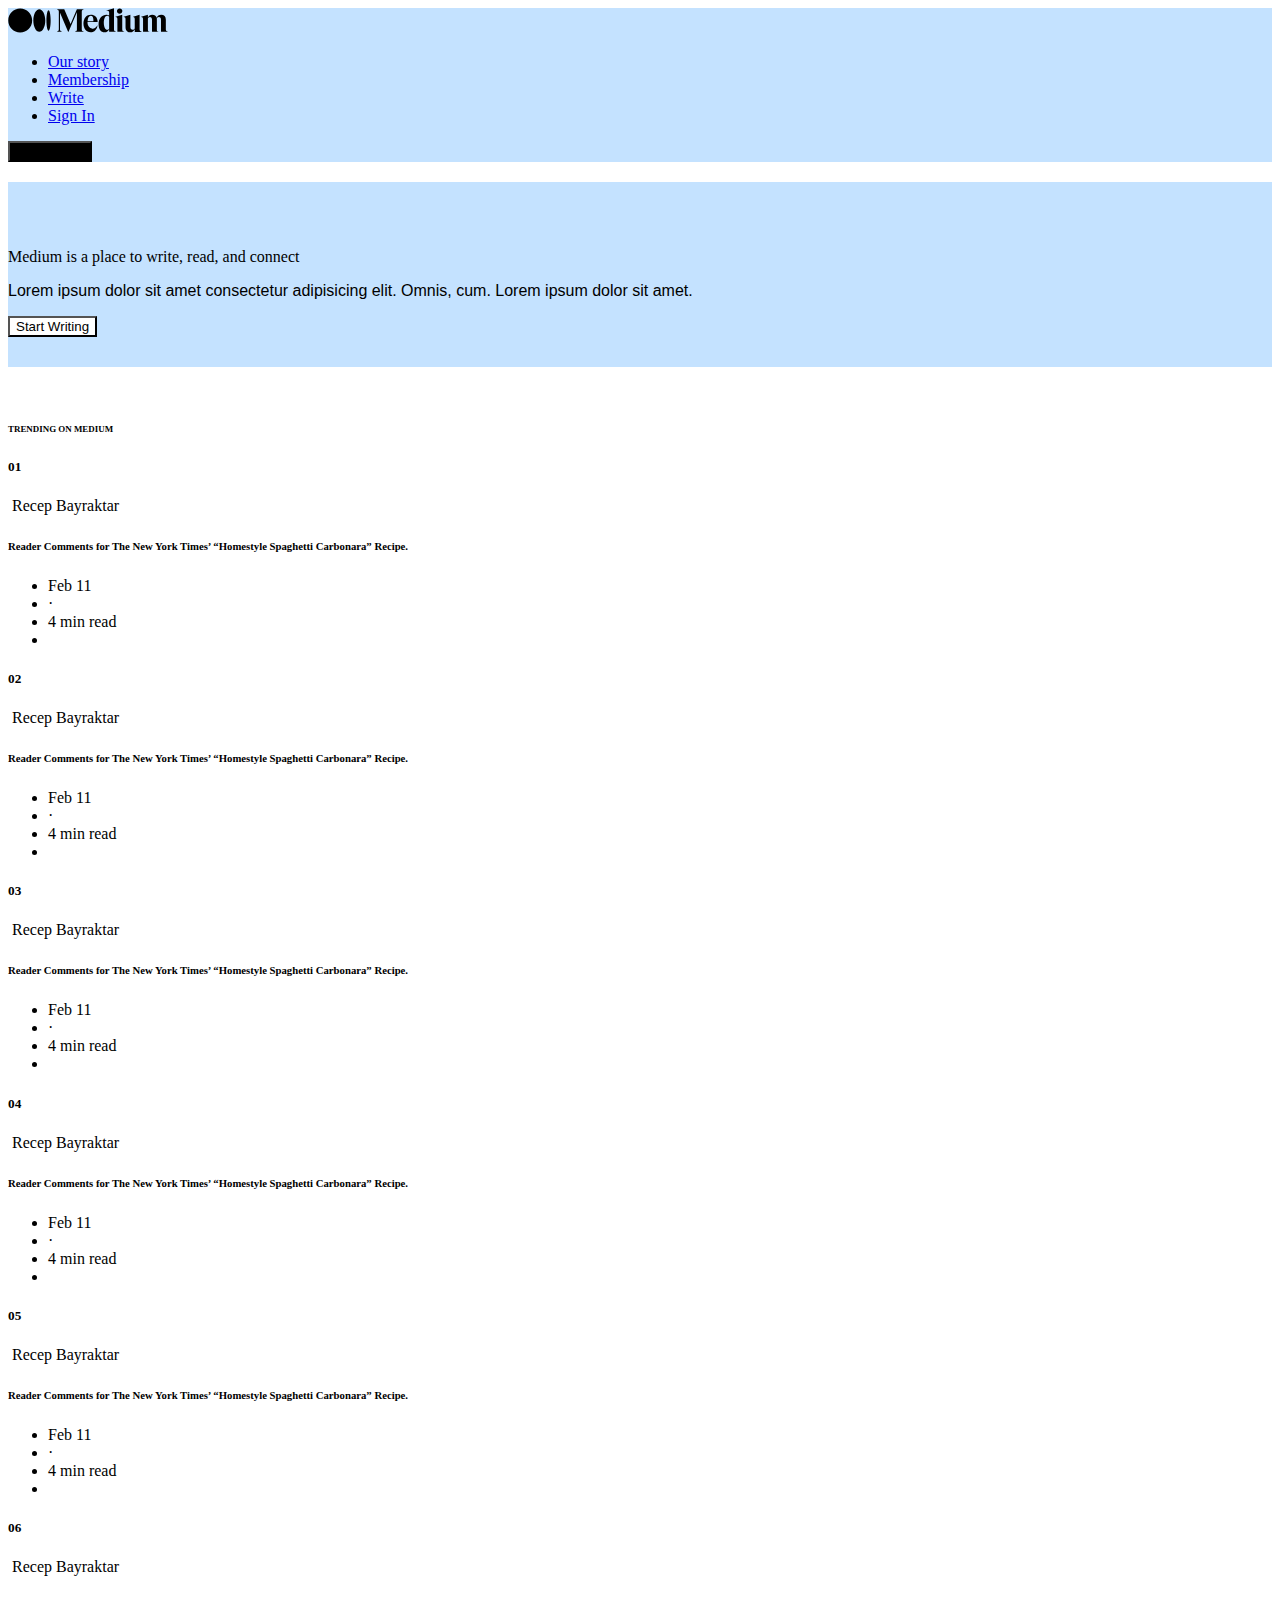
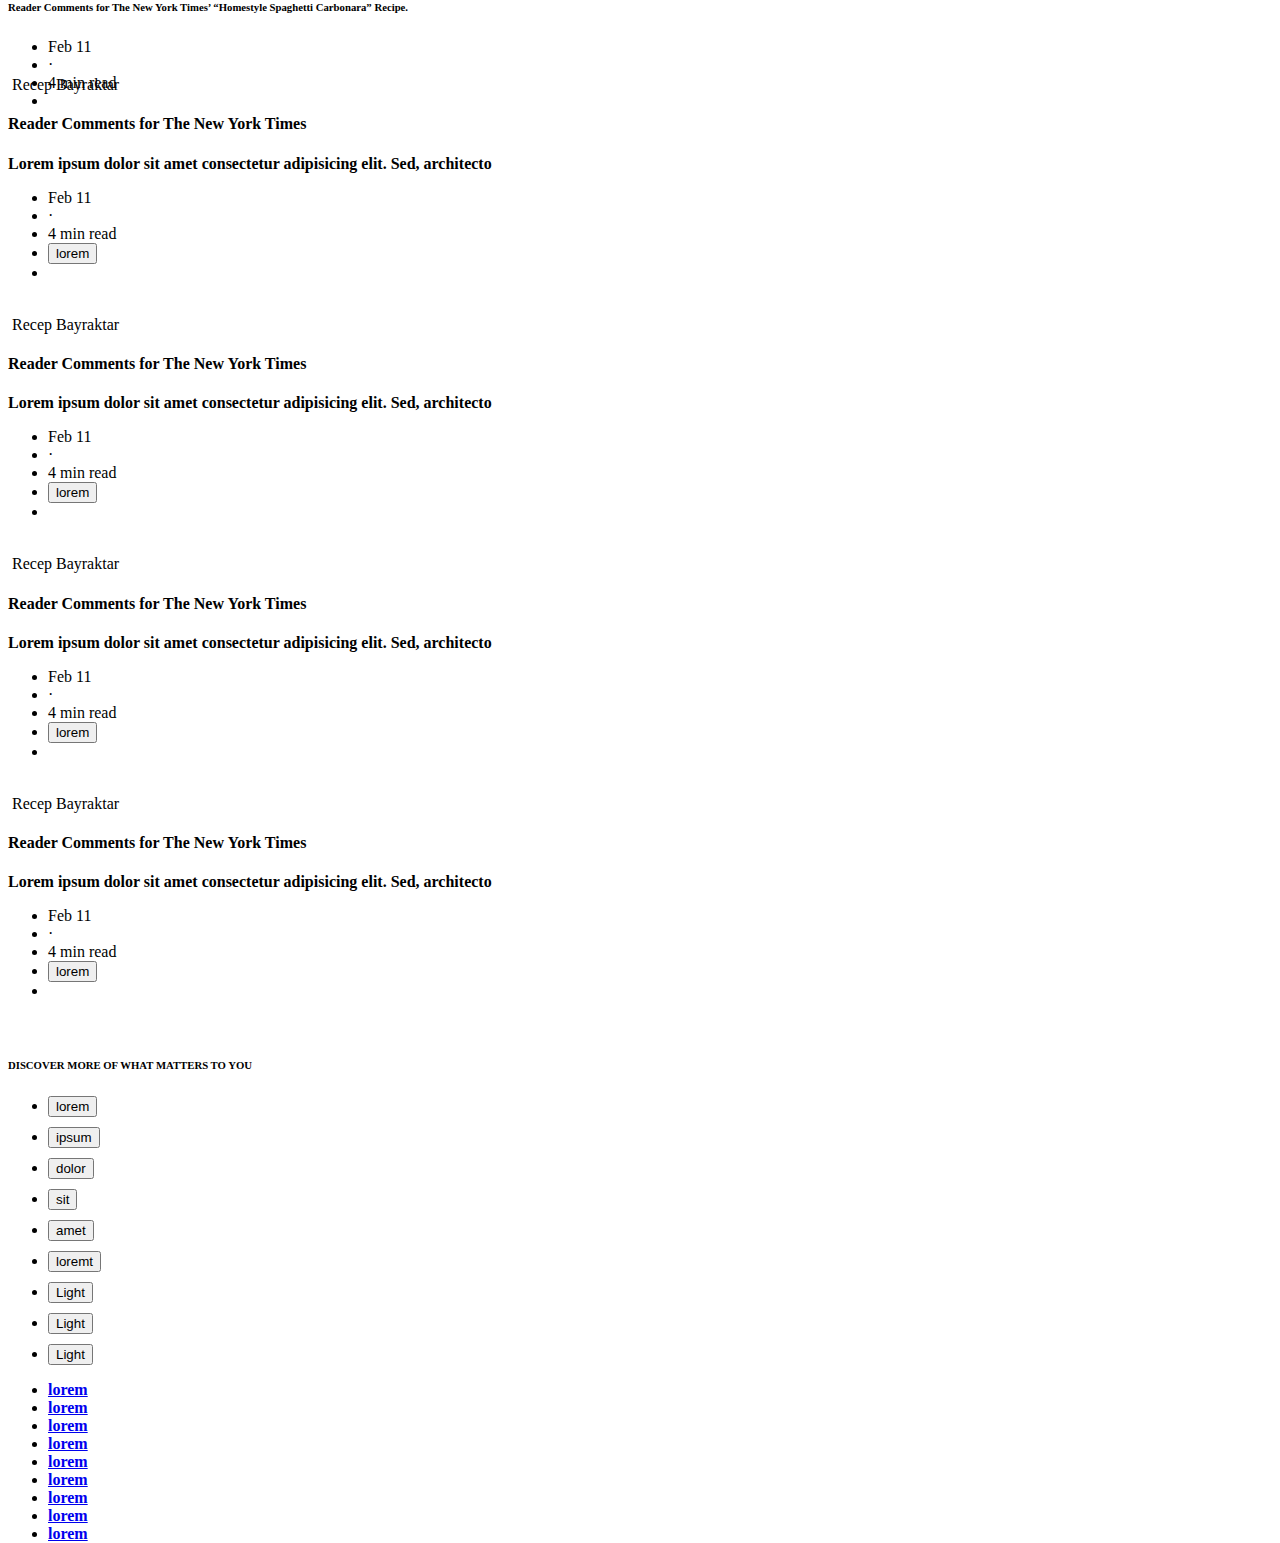
==== index.html @ 44747c5d "first" ====
<!DOCTYPE html>
<html lang="en">
<head>
  <meta charset="UTF-8">
  <meta http-equiv="X-UA-Compatible" content="IE=edge">
  <meta name="viewport" content="width=device-width, initial-scale=1, shrink-to-fit=no">

  <!--BOOTSTRAP-->
  <link rel="stylesheet" href="https://cdn.jsdelivr.net/npm/bootstrap@4.6.1/dist/css/bootstrap.min.css" integrity="sha384-zCbKRCUGaJDkqS1kPbPd7TveP5iyJE0EjAuZQTgFLD2ylzuqKfdKlfG/eSrtxUkn" crossorigin="anonymous">
  
  <link rel="stylesheet" href="/style.css">
  <!--GOOGLE FONTS-->
  <link rel="stylesheet" href="https://fonts.googleapis.com/css?family=Tangerine">
  
  <!--FONTAWESOME-->
  <script src="https://kit.fontawesome.com/22e4b7a77d.js" crossorigin="anonymous"></script>
  
  
  <title>
    Recep's Medium
  </title>
</head>
<body>
  <!--NAVBAR START-->
  <nav  class="navbar  navbar-expand navbar-light fixed-top background-blue border-bottom border-dark py-2">
    <div class="container">
      <svg width="160px" src="/Medium.svg" viewBox="0 0 3940 610" class="bn bo"><path d="M594.79 308.2c0 163.76-131.85 296.52-294.5 296.52S5.8 472 5.8 308.2 137.65 11.69 300.29 11.69s294.5 132.75 294.5 296.51M917.86 308.2c0 154.16-65.93 279.12-147.25 279.12s-147.25-125-147.25-279.12S689.29 29.08 770.61 29.08s147.25 125 147.25 279.12M1050 308.2c0 138.12-23.19 250.08-51.79 250.08s-51.79-112-51.79-250.08 23.19-250.08 51.8-250.08S1050 170.09 1050 308.2M1862.77 37.4l.82-.18v-6.35h-167.48l-155.51 365.5-155.51-365.5h-180.48v6.35l.81.18c30.57 6.9 46.09 17.19 46.09 54.3v434.45c0 37.11-15.58 47.4-46.15 54.3l-.81.18V587H1327v-6.35l-.81-.18c-30.57-6.9-46.09-17.19-46.09-54.3V116.9L1479.87 587h11.33l205.59-483.21V536.9c-2.62 29.31-18 38.36-45.68 44.61l-.82.19v6.3h213.3v-6.3l-.82-.19c-27.71-6.25-43.46-15.3-46.08-44.61l-.14-445.2h.14c0-37.11 15.52-47.4 46.08-54.3m97.43 287.8c3.49-78.06 31.52-134.4 78.56-135.37 14.51.24 26.68 5 36.14 14.16 20.1 19.51 29.55 60.28 28.09 121.21zm-2.11 22h250v-1.05c-.71-59.69-18-106.12-51.34-138-28.82-27.55-71.49-42.71-116.31-42.71h-1c-23.26 0-51.79 5.64-72.09 15.86-23.11 10.7-43.49 26.7-60.45 47.7-27.3 33.83-43.84 79.55-47.86 130.93-.13 1.54-.24 3.08-.35 4.62s-.18 2.92-.25 4.39a332.64 332.64 0 0 0-.36 21.69C1860.79 507 1923.65 600 2035.3 600c98 0 155.07-71.64 169.3-167.8l-7.19-2.53c-25 51.68-69.9 83-121 79.18-69.76-5.22-123.2-75.95-118.35-161.63m532.69 157.68c-8.2 19.45-25.31 30.15-48.24 30.15s-43.89-15.74-58.78-44.34c-16-30.7-24.42-74.1-24.42-125.51 0-107 33.28-176.21 84.79-176.21 21.57 0 38.55 10.7 46.65 29.37zm165.84 76.28c-30.57-7.23-46.09-18-46.09-57V5.28L2424.77 60v6.7l1.14-.09c25.62-2.07 43 1.47 53.09 10.79 7.9 7.3 11.75 18.5 11.75 34.26v71.14c-18.31-11.69-40.09-17.38-66.52-17.38-53.6 0-102.59 22.57-137.92 63.56-36.83 42.72-56.3 101.1-56.3 168.81C2230 518.72 2289.53 600 2378.13 600c51.83 0 93.53-28.4 112.62-76.3V588h166.65v-6.66zm159.29-505.33c0-37.76-28.47-66.24-66.24-66.24-37.59 0-67 29.1-67 66.24s29.44 66.24 67 66.24c37.77 0 66.24-28.48 66.24-66.24m43.84 505.33c-30.57-7.23-46.09-18-46.09-57h-.13V166.65l-166.66 47.85v6.5l1 .09c36.06 3.21 45.93 15.63 45.93 57.77V588h166.8v-6.66zm427.05 0c-30.57-7.23-46.09-18-46.09-57V166.65L3082 212.92v6.52l.94.1c29.48 3.1 38 16.23 38 58.56v226c-9.83 19.45-28.27 31-50.61 31.78-36.23 0-56.18-24.47-56.18-68.9V166.66l-166.66 47.85V221l1 .09c36.06 3.2 45.94 15.62 45.94 57.77v191.27a214.48 214.48 0 0 0 3.47 39.82l3 13.05c14.11 50.56 51.08 77 109 77 49.06 0 92.06-30.37 111-77.89v66h166.66v-6.66zM3934.2 588v-6.67l-.81-.19c-33.17-7.65-46.09-22.07-46.09-51.43v-243.2c0-75.83-42.59-121.09-113.93-121.09-52 0-95.85 30.05-112.73 76.86-13.41-49.6-52-76.86-109.06-76.86-50.12 0-89.4 26.45-106.25 71.13v-69.87l-166.66 45.89v6.54l1 .09c35.63 3.16 45.93 15.94 45.93 57V588h155.5v-6.66l-.82-.2c-26.46-6.22-35-17.56-35-46.66V255.72c7-16.35 21.11-35.72 49-35.72 34.64 0 52.2 24 52.2 71.28V588h155.54v-6.66l-.82-.2c-26.46-6.22-35-17.56-35-46.66v-248a160.45 160.45 0 0 0-2.2-27.68c7.42-17.77 22.34-38.8 51.37-38.8 35.13 0 52.2 23.31 52.2 71.28V588z"></path></svg>

    <div class="collapse navbar-collapse" id="navbarNav">
      <ul class="navbar-nav ml-auto">
        <li class="nav-item">
          <a class="nav-link text-dark d-none d-md-block" href="#">Our story</a>
        </li>
        <li class="nav-item">
          <a class="nav-link text-dark d-none d-md-block" href="#">Membership</a>
        </li>
        <li class="nav-item">
          <a class="nav-link text-dark d-none d-md-block" href="#">Write</a>
        </li>
        <li class="nav-item">
          <a class="nav-link text-dark" href="#">Sign In</a>
        </li>
      </ul>
      <button type="button" class="btn text-light rounded-pill ml-3" style="background-color: black;">Get Started</button>
    </div>
    </div>
  </nav>
   
   
        
    
  <!--NAVBAR END-->

  <div style="position: relative; bottom: -20px; z-index: 2;" class="border-bottom border-dark background-blue  "> 
    <div class="container section-padding">
      <div class="row text-background">
        <div class="col-sm-6">
          <p class="display-4" style="font-family: Georgia, 'Times New Roman', Times, serif;">Medium is a place to write, read, and connect</p>
          <p class="display-5" style="font-family:Arial, Helvetica, sans-serif">Lorem ipsum dolor sit amet consectetur adipisicing elit. Omnis, cum. Lorem ipsum dolor sit amet.</p>
          <button type="button" class="btn  rounded-pill border-dark mr-auto" style="background-color: rgb(255, 255, 255);">Start Writing</button>
        </div>
      </div>
    </div>
  </div>

  <div class="mb-5 pb-3 mt-5" > <!--CONTAINER START-->
    <div class="container">
      <div class="row border-bottom" style="top:50px;position: relative;" > <!--MID TRENDING ARTICLES START-->
        <div class="col-12 mb-2">
          <h6> <i class="fa-solid fa-coffee fa-sm"></i> <small><strong> TRENDING ON MEDIUM</strong></small></h6>
        </div>
      
        <article class="col-lg-4 col-md-6 col-sm-12 mb-2">
          <div class="row">
            <div class="col-1">
              <h5 class="text-black-50">01</h5>
            </div>
            <div class="col-11">
              <img src="https://picsum.photos/id/47/20/20" class="rounded-circle" alt="">
              <span class="small">Recep Bayraktar</span>
              <h6 class="mt-2">Reader Comments for The New York Times’ “Homestyle Spaghetti Carbonara” Recipe.</h6>

              <ul class="list-inline small">
                <li class="list-inline-item">Feb 11</li>
                <li class="list-inline-item">·</li>
                <li class="list-inline-item">4 min read</li>
                <li class="list-inline-item"><i class="fas fa-duotone fa-star"></i></li>
              </ul>

            </div>
          </div>
        </article>

        <article class="col-lg-4 col-md-6 col-sm-12 mb-2">
          <div class="row">
            <div class="col-1">
              <h5 class="text-black-50">02</h5>
            </div>
            <div class="col-11">
              <img src="https://picsum.photos/id/24/20/20" class="rounded-circle" alt="">
              <span class="small">Recep Bayraktar</span>
              <h6 class="mt-2">Reader Comments for The New York Times’ “Homestyle Spaghetti Carbonara” Recipe.</h6>

              <ul class="list-inline small">
                <li class="list-inline-item">Feb 11</li>
                <li class="list-inline-item">·</li>
                <li class="list-inline-item">4 min read</li>
                <li class="list-inline-item"><i class="fas fa-duotone fa-star"></i></li>
              </ul>

            </div>
          </div>
        </article>

        <article class="col-lg-4 col-md-6 col-sm-12 mb-2">
          <div class="row">
            <div class="col-1">
              <h5 class="text-black-50">03</h5>
            </div>
            <div class="col-11">
              <img src="https://picsum.photos/id/27/20/20" class="rounded-circle" alt="">
              <span class="small">Recep Bayraktar</span>
              <h6 class="mt-2">Reader Comments for The New York Times’ “Homestyle Spaghetti Carbonara” Recipe.</h6>

              <ul class="list-inline small">
                <li class="list-inline-item">Feb 11</li>
                <li class="list-inline-item">·</li>
                <li class="list-inline-item">4 min read</li>
                <li class="list-inline-item"><i class="fas fa-duotone fa-star"></i></li>
              </ul>

            </div>
          </div>
        </article>

        <article class="col-lg-4 col-md-6 col-sm-12 mb-2">
          <div class="row">
            <div class="col-1">
              <h5 class="text-black-50">04</h5>
            </div>
            <div class="col-11">
              <img src="https://picsum.photos/id/547/20/20" class="rounded-circle" alt="">
              <span class="small">Recep Bayraktar</span>
              <h6 class="mt-2">Reader Comments for The New York Times’ “Homestyle Spaghetti Carbonara” Recipe.</h6>

              <ul class="list-inline small">
                <li class="list-inline-item">Feb 11</li>
                <li class="list-inline-item">·</li>
                <li class="list-inline-item">4 min read</li>
                <li class="list-inline-item"><i class="fas fa-duotone fa-star"></i></li>
              </ul>

            </div>
          </div>
        </article>

        <article class="col-lg-4 col-md-6 col-sm-12 mb-2">
          <div class="row">
            <div class="col-1">
              <h5 class="text-black-50">05</h5>
            </div>
            <div class="col-11">
              <img src="https://picsum.photos/id/237/20/20" class="rounded-circle" alt="">
              <span class="small">Recep Bayraktar</span>
              <h6 class="mt-2">Reader Comments for The New York Times’ “Homestyle Spaghetti Carbonara” Recipe.</h6>

              <ul class="list-inline small">
                <li class="list-inline-item">Feb 11</li>
                <li class="list-inline-item">·</li>
                <li class="list-inline-item">4 min read</li>
                <li class="list-inline-item"><i class="fas fa-duotone fa-star"></i></li>
              </ul>

            </div>
          </div>
        </article>

        <article class="col-lg-4 col-md-6 col-sm-12 mb-2">
          <div class="row">
            <div class="col-1">
              <h5 class="text-black-50">06</h5>
            </div>
            <div class="col-11">
              <img src="https://picsum.photos/id/287/20/20" class="rounded-circle" alt="">
              <span class="small">Recep Bayraktar</span>
              <h6 class="mt-2">Reader Comments for The New York Times’ “Homestyle Spaghetti Carbonara” Recipe.</h6>

              <ul class="list-inline small">
                <li class="list-inline-item">Feb 11</li>
                <li class="list-inline-item">·</li>
                <li class="list-inline-item">4 min read</li>
                <li class="list-inline-item"><i class="fas fa-duotone fa-star"></i></li>
              </ul>

            </div>
          </div>
        </article>

        
      </div> <!--MID TRENDING ARTICLES END-->

      <div class="row mt-5 d-flex align-items-start">
        <section class="col-lg-8 col-sm-12 pr-5 order-lg-1 order-2"> 
          <article class="row mb-3">
            <div class="col-8">
              <img src="https://picsum.photos/id/47/20/20" class="rounded-circle" alt="">
              <span class="small">Recep Bayraktar</span>
              <h4 class="mt-2"><strong>Reader Comments for The New York Times</strong></h6>
              <p class="text-black-50">
                <strong>Lorem ipsum dolor sit amet consectetur adipisicing elit. Sed, architecto</strong>
              </p>
              <ul class="list-inline small">
                <li class="list-inline-item">Feb 11</li>
                <li class="list-inline-item">·</li>
                <li class="list-inline-item">4 min read</li>
                <li class="list-inline-item"><button type="button" class="btn btn-sm btn-light rounded-pill">lorem</button></li>
                <li class="list-inline-item float-right"><i class="fas fa-bookmark"></i></li>
              </ul>
            </div>
            <div class="col-4">
              <img src="https://picsum.photos/id/257/400/300" class="img-fluid pt-sm-4" alt="">
            </div>
          </article>

          <article class="row mb-3">
            <div class="col-8">
              <img src="https://picsum.photos/id/47/20/20" class="rounded-circle" alt="">
              <span class="small">Recep Bayraktar</span>
              <h4 class="mt-2"><strong>Reader Comments for The New York Times</strong></h6>
              <p class="text-black-50">
                <strong>Lorem ipsum dolor sit amet consectetur adipisicing elit. Sed, architecto</strong>
              </p>
              <ul class="list-inline small">
                <li class="list-inline-item">Feb 11</li>
                <li class="list-inline-item">·</li>
                <li class="list-inline-item">4 min read</li>
                <li class="list-inline-item"><button type="button" class="btn btn-sm btn-light rounded-pill">lorem</button></li>
                <li class="list-inline-item float-right"><i class="fas fa-bookmark"></i></li>
              </ul>
            </div>
            <div class="col-4">
              <img src="https://picsum.photos/id/27/400/300" class="img-fluid pt-sm-4" alt="">
            </div>
          </article>

          <article class="row mb-3">
            <div class="col-8">
              <img src="https://picsum.photos/id/7/20/20" class="rounded-circle" alt="">
              <span class="small">Recep Bayraktar</span>
              <h4 class="mt-2"><strong>Reader Comments for The New York Times</strong></h6>
              <p class="text-black-50">
                <strong>Lorem ipsum dolor sit amet consectetur adipisicing elit. Sed, architecto</strong>
              </p>
              <ul class="list-inline small">
                <li class="list-inline-item">Feb 11</li>
                <li class="list-inline-item">·</li>
                <li class="list-inline-item">4 min read</li>
                <li class="list-inline-item"><button type="button" class="btn btn-sm btn-light rounded-pill">lorem</button></li>
                <li class="list-inline-item float-right"><i class="fas fa-bookmark"></i></li>
              </ul>
            </div>
            <div class="col-4">
              <img src="https://picsum.photos/id/237/400/300" class="img-fluid pt-sm-4" alt="">
            </div>
          </article>

          <article class="row mb-3">
            <div class="col-8">
              <img src="https://picsum.photos/id/17/20/20" class="rounded-circle" alt="">
              <span class="small">Recep Bayraktar</span>
              <h4 class="mt-2"><strong>Reader Comments for The New York Times</strong></h6>
              <p class="text-black-50">
                <strong>Lorem ipsum dolor sit amet consectetur adipisicing elit. Sed, architecto</strong>
              </p>
              <ul class="list-inline small">
                <li class="list-inline-item">Feb 11</li>
                <li class="list-inline-item">·</li>
                <li class="list-inline-item">4 min read</li>
                <li class="list-inline-item"><button type="button" class="btn btn-sm btn-light rounded-pill">lorem</button></li>
                <li class="list-inline-item float-right"><i class="fas fa-bookmark"></i></li>
              </ul>
            </div>
            <div class="col-4">
              <img src="https://picsum.photos/id/217/400/300" class="img-fluid pt-sm-4" alt="">
            </div>
          </article>
        </section>

        <aside style="height: 150px;" class="col-lg-4 col-sm-12 sticky-top order-lg-2 order-1 ">
          <div class="row border-bottom pb-2">
            <h6 class="small">
              <strong>DISCOVER MORE OF WHAT MATTERS TO YOU</strong>
            </h6>
            <ul class="list-inline aside-buttons mt-3">
              <li class="list-inline-item"><button type="button" class="btn btn-sm  btn-outline-secondary">lorem</button></li>
              <li class="list-inline-item"><button type="button" class="btn btn-sm  btn-outline-secondary">ipsum</button></li>
              <li class="list-inline-item"><button type="button" class="btn btn-sm  btn-outline-secondary">dolor</button></li>
              <li class="list-inline-item"><button type="button" class="btn btn-sm  btn-outline-secondary">sit</button></li>
              <li class="list-inline-item"><button type="button" class="btn btn-sm  btn-outline-secondary">amet</button></li>
              <li class="list-inline-item"><button type="button" class="btn btn-sm  btn-outline-secondary">loremt</button></li>
              <li class="list-inline-item"><button type="button" class="btn btn-sm  btn-outline-secondary">Light</button></li>
              <li class="list-inline-item"><button type="button" class="btn btn-sm  btn-outline-secondary">Light</button></li>
              <li class="list-inline-item"><button type="button" class="btn btn-sm  btn-outline-secondary">Light</button></li>
            </ul>
          </div>

          <div class="row mt-4 d-none d-lg-block">
            <ul class="list-inline">
              <li class="list-inline-item">
                <a href="#" class="text-black-50"><strong>lorem</strong></a>
              </li>
              <li class="list-inline-item">
                <a href="#" class="text-black-50"><strong>lorem</strong></a>
              </li>
              <li class="list-inline-item">
                <a href="#" class="text-black-50"><strong>lorem</strong></a>
              </li>

              <li class="list-inline-item">
                <a href="#" class="text-black-50"><strong>lorem</strong></a>
              </li>
              <li class="list-inline-item">
                <a href="#" class="text-black-50"><strong>lorem</strong></a>
              </li>
              <li class="list-inline-item">
                <a href="#" class="text-black-50"><strong>lorem</strong></a>
              </li>

              <li class="list-inline-item">
                <a href="#" class="text-black-50"><strong>lorem</strong></a>
              </li>
              <li class="list-inline-item">
                <a href="#" class="text-black-50"><strong>lorem</strong></a>
              </li>
              <li class="list-inline-item">
                <a href="#" class="text-black-50"><strong>lorem</strong></a>
              </li>
              
            </ul>
          </div>
        </aside>
      </div>

        
    </div>
  </div> <!--CONTAINER END-->

  

  <script src="js/jquery.slim.min.js"></script>
  <script src="js/bootstrap.bundle.min.js"></script>

</body>
</html>
---- style.css ----
.background-blue{
    background-color: rgb(196 226 255);
}

.aside-buttons > li {
    margin-bottom: 10px;
}




.section-padding{
    padding-top: 50px;
    padding-bottom: 30px;
}

.text-background{
    background-repeat: no-repeat;
    background-attachment: scroll;
    background-size: contain;
    background-position:right;
    background-image: url(https://miro.medium.com/max/698/4*BIK9VGjeCj2TaTDw4id2nA.png);
}
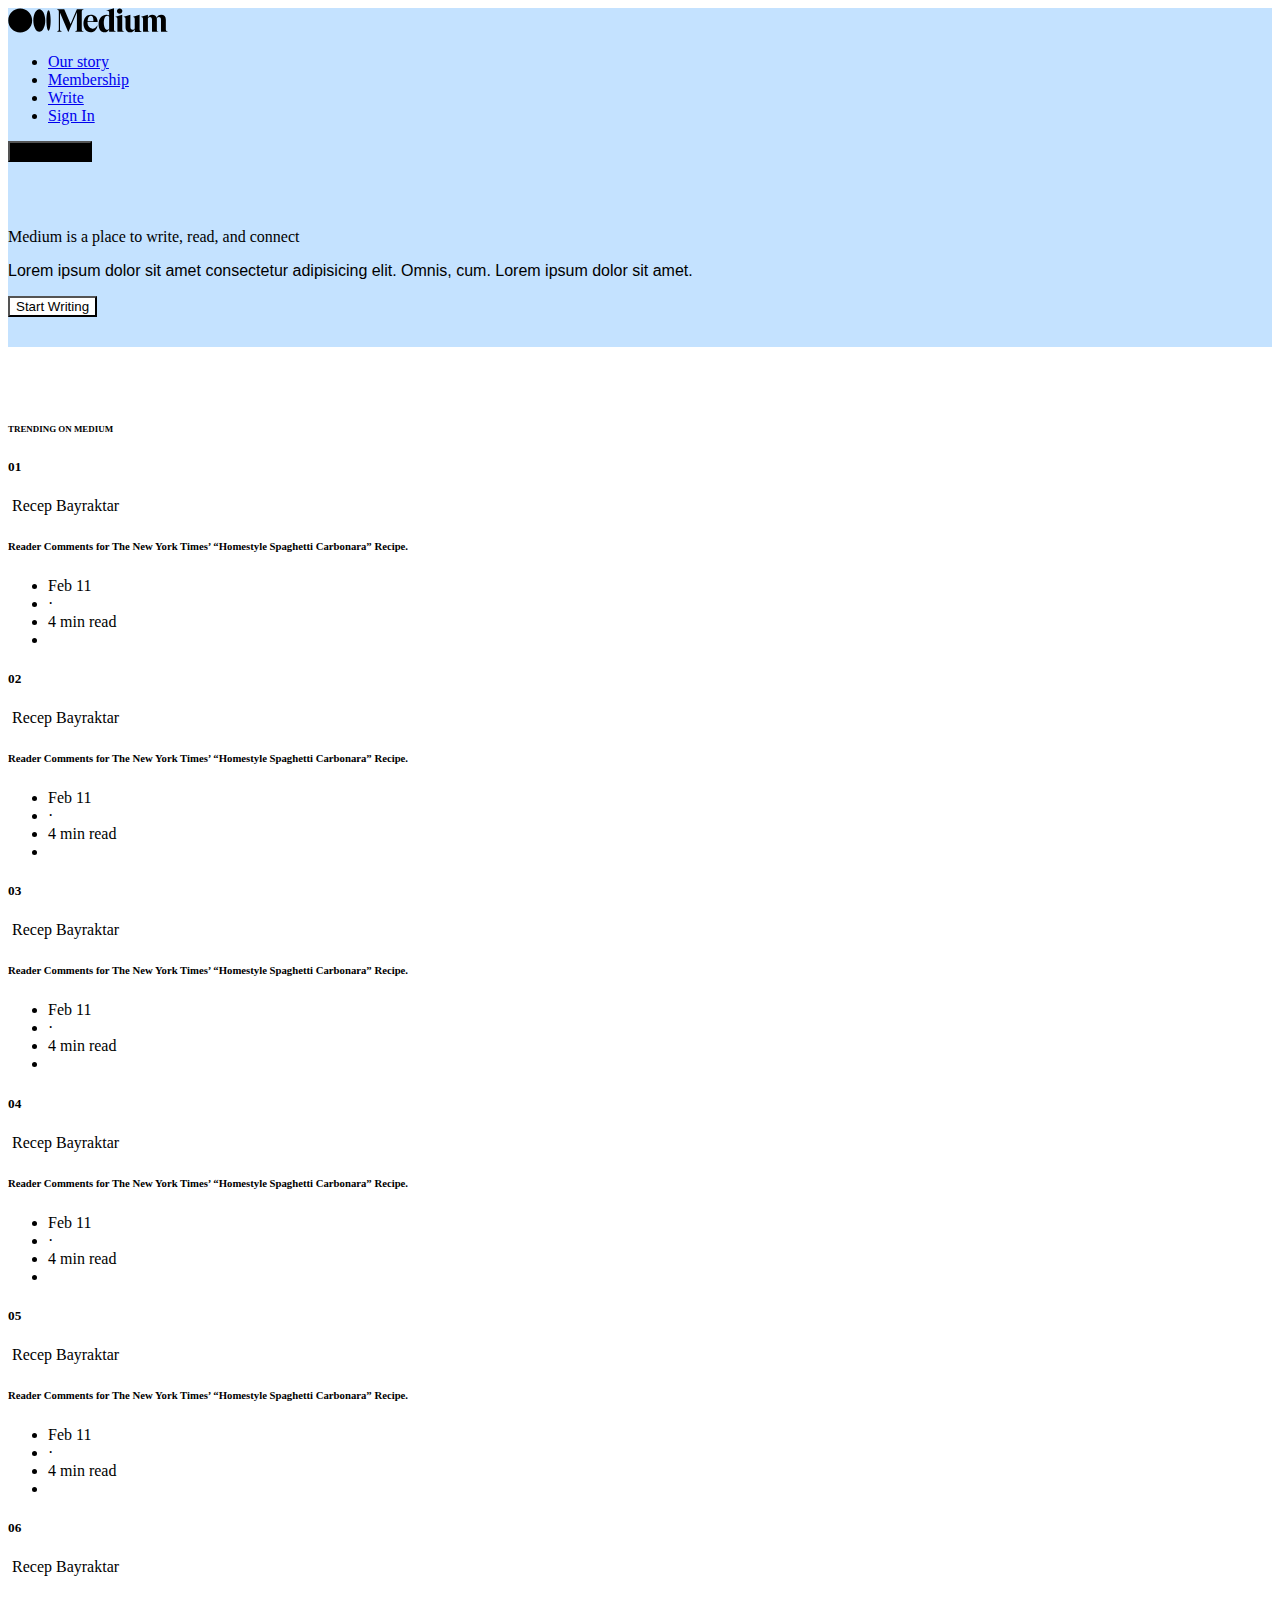
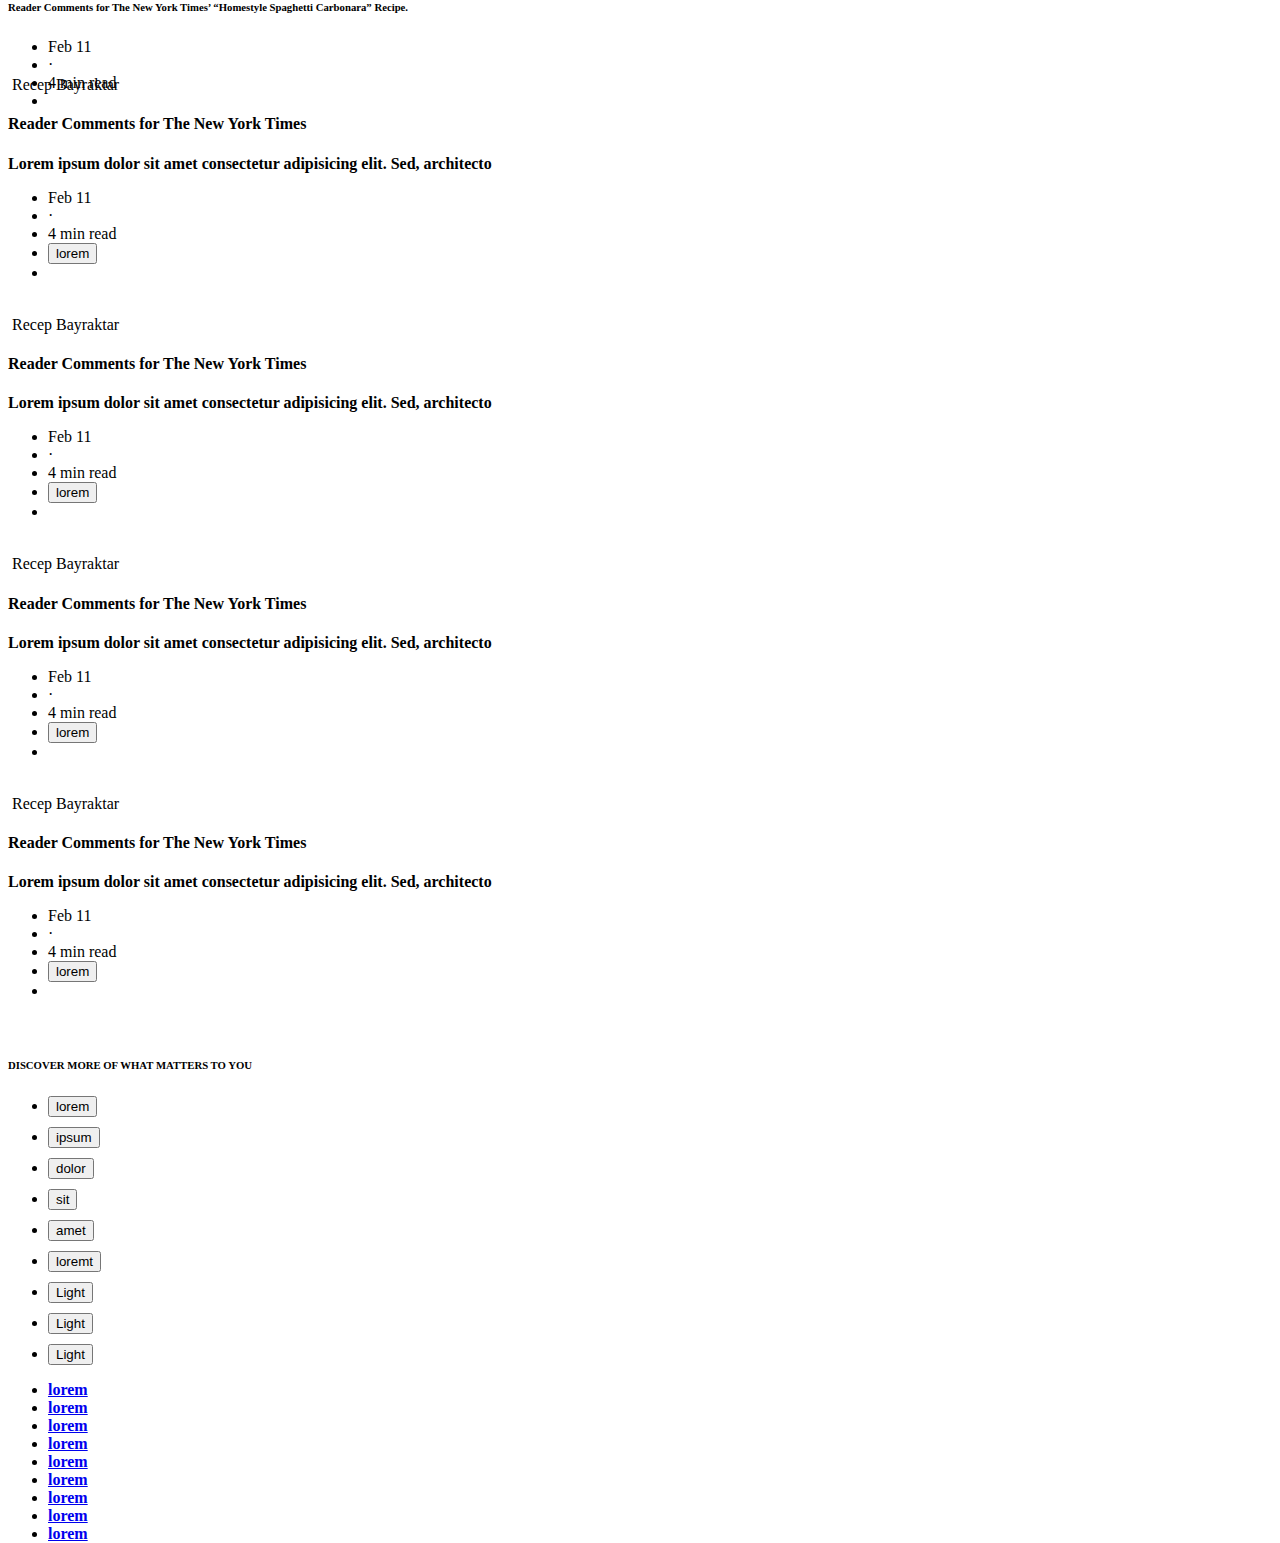
==== commit a19ef6f5: "changing location of css" ====
--- a/index.html
+++ b/index.html
@@ -8,7 +8,7 @@
   <!--BOOTSTRAP-->
   <link rel="stylesheet" href="https://cdn.jsdelivr.net/npm/bootstrap@4.6.1/dist/css/bootstrap.min.css" integrity="sha384-zCbKRCUGaJDkqS1kPbPd7TveP5iyJE0EjAuZQTgFLD2ylzuqKfdKlfG/eSrtxUkn" crossorigin="anonymous">
   
-  <link rel="stylesheet" href="/style.css">
+  <link rel="stylesheet" href="style/style.css">
   <!--GOOGLE FONTS-->
   <link rel="stylesheet" href="https://fonts.googleapis.com/css?family=Tangerine">
   
@@ -21,8 +21,8 @@
   </title>
 </head>
 <body>
-  <!--NAVBAR START-->
-  <nav  class="navbar  navbar-expand navbar-light fixed-top background-blue border-bottom border-dark py-2">
+  
+  <nav  class="navbar navbar-expand fixed-top background-blue border-bottom border-dark py-2">
     <div class="container">
       <svg width="160px" src="/Medium.svg" viewBox="0 0 3940 610" class="bn bo"><path d="M594.79 308.2c0 163.76-131.85 296.52-294.5 296.52S5.8 472 5.8 308.2 137.65 11.69 300.29 11.69s294.5 132.75 294.5 296.51M917.86 308.2c0 154.16-65.93 279.12-147.25 279.12s-147.25-125-147.25-279.12S689.29 29.08 770.61 29.08s147.25 125 147.25 279.12M1050 308.2c0 138.12-23.19 250.08-51.79 250.08s-51.79-112-51.79-250.08 23.19-250.08 51.8-250.08S1050 170.09 1050 308.2M1862.77 37.4l.82-.18v-6.35h-167.48l-155.51 365.5-155.51-365.5h-180.48v6.35l.81.18c30.57 6.9 46.09 17.19 46.09 54.3v434.45c0 37.11-15.58 47.4-46.15 54.3l-.81.18V587H1327v-6.35l-.81-.18c-30.57-6.9-46.09-17.19-46.09-54.3V116.9L1479.87 587h11.33l205.59-483.21V536.9c-2.62 29.31-18 38.36-45.68 44.61l-.82.19v6.3h213.3v-6.3l-.82-.19c-27.71-6.25-43.46-15.3-46.08-44.61l-.14-445.2h.14c0-37.11 15.52-47.4 46.08-54.3m97.43 287.8c3.49-78.06 31.52-134.4 78.56-135.37 14.51.24 26.68 5 36.14 14.16 20.1 19.51 29.55 60.28 28.09 121.21zm-2.11 22h250v-1.05c-.71-59.69-18-106.12-51.34-138-28.82-27.55-71.49-42.71-116.31-42.71h-1c-23.26 0-51.79 5.64-72.09 15.86-23.11 10.7-43.49 26.7-60.45 47.7-27.3 33.83-43.84 79.55-47.86 130.93-.13 1.54-.24 3.08-.35 4.62s-.18 2.92-.25 4.39a332.64 332.64 0 0 0-.36 21.69C1860.79 507 1923.65 600 2035.3 600c98 0 155.07-71.64 169.3-167.8l-7.19-2.53c-25 51.68-69.9 83-121 79.18-69.76-5.22-123.2-75.95-118.35-161.63m532.69 157.68c-8.2 19.45-25.31 30.15-48.24 30.15s-43.89-15.74-58.78-44.34c-16-30.7-24.42-74.1-24.42-125.51 0-107 33.28-176.21 84.79-176.21 21.57 0 38.55 10.7 46.65 29.37zm165.84 76.28c-30.57-7.23-46.09-18-46.09-57V5.28L2424.77 60v6.7l1.14-.09c25.62-2.07 43 1.47 53.09 10.79 7.9 7.3 11.75 18.5 11.75 34.26v71.14c-18.31-11.69-40.09-17.38-66.52-17.38-53.6 0-102.59 22.57-137.92 63.56-36.83 42.72-56.3 101.1-56.3 168.81C2230 518.72 2289.53 600 2378.13 600c51.83 0 93.53-28.4 112.62-76.3V588h166.65v-6.66zm159.29-505.33c0-37.76-28.47-66.24-66.24-66.24-37.59 0-67 29.1-67 66.24s29.44 66.24 67 66.24c37.77 0 66.24-28.48 66.24-66.24m43.84 505.33c-30.57-7.23-46.09-18-46.09-57h-.13V166.65l-166.66 47.85v6.5l1 .09c36.06 3.21 45.93 15.63 45.93 57.77V588h166.8v-6.66zm427.05 0c-30.57-7.23-46.09-18-46.09-57V166.65L3082 212.92v6.52l.94.1c29.48 3.1 38 16.23 38 58.56v226c-9.83 19.45-28.27 31-50.61 31.78-36.23 0-56.18-24.47-56.18-68.9V166.66l-166.66 47.85V221l1 .09c36.06 3.2 45.94 15.62 45.94 57.77v191.27a214.48 214.48 0 0 0 3.47 39.82l3 13.05c14.11 50.56 51.08 77 109 77 49.06 0 92.06-30.37 111-77.89v66h166.66v-6.66zM3934.2 588v-6.67l-.81-.19c-33.17-7.65-46.09-22.07-46.09-51.43v-243.2c0-75.83-42.59-121.09-113.93-121.09-52 0-95.85 30.05-112.73 76.86-13.41-49.6-52-76.86-109.06-76.86-50.12 0-89.4 26.45-106.25 71.13v-69.87l-166.66 45.89v6.54l1 .09c35.63 3.16 45.93 15.94 45.93 57V588h155.5v-6.66l-.82-.2c-26.46-6.22-35-17.56-35-46.66V255.72c7-16.35 21.11-35.72 49-35.72 34.64 0 52.2 24 52.2 71.28V588h155.54v-6.66l-.82-.2c-26.46-6.22-35-17.56-35-46.66v-248a160.45 160.45 0 0 0-2.2-27.68c7.42-17.77 22.34-38.8 51.37-38.8 35.13 0 52.2 23.31 52.2 71.28V588z"></path></svg>
 
@@ -44,14 +44,9 @@
       <button type="button" class="btn text-light rounded-pill ml-3" style="background-color: black;">Get Started</button>
     </div>
     </div>
-  </nav>
-   
-   
-        
-    
-  <!--NAVBAR END-->
-
-  <div style="position: relative; bottom: -20px; z-index: 2;" class="border-bottom border-dark background-blue  "> 
+  </nav> <!--NAVBAR END-->
+
+  <div class="border-bottom border-dark background-blue"> 
     <div class="container section-padding">
       <div class="row text-background">
         <div class="col-sm-6">
--- a/style/style.css
+++ b/style/style.css
@@ -0,0 +1,24 @@
+.background-blue{
+    background-color: rgb(196 226 255);
+}
+
+.aside-buttons > li {
+    margin-bottom: 10px;
+}
+
+
+
+
+.section-padding{
+    padding-top: 50px;
+    padding-bottom: 30px;
+}
+
+.text-background{
+    background-repeat: no-repeat;
+    background-attachment: scroll;
+    background-size: contain;
+    background-position:right;
+    background-image: url(https://miro.medium.com/max/698/4*BIK9VGjeCj2TaTDw4id2nA.png);
+}
+
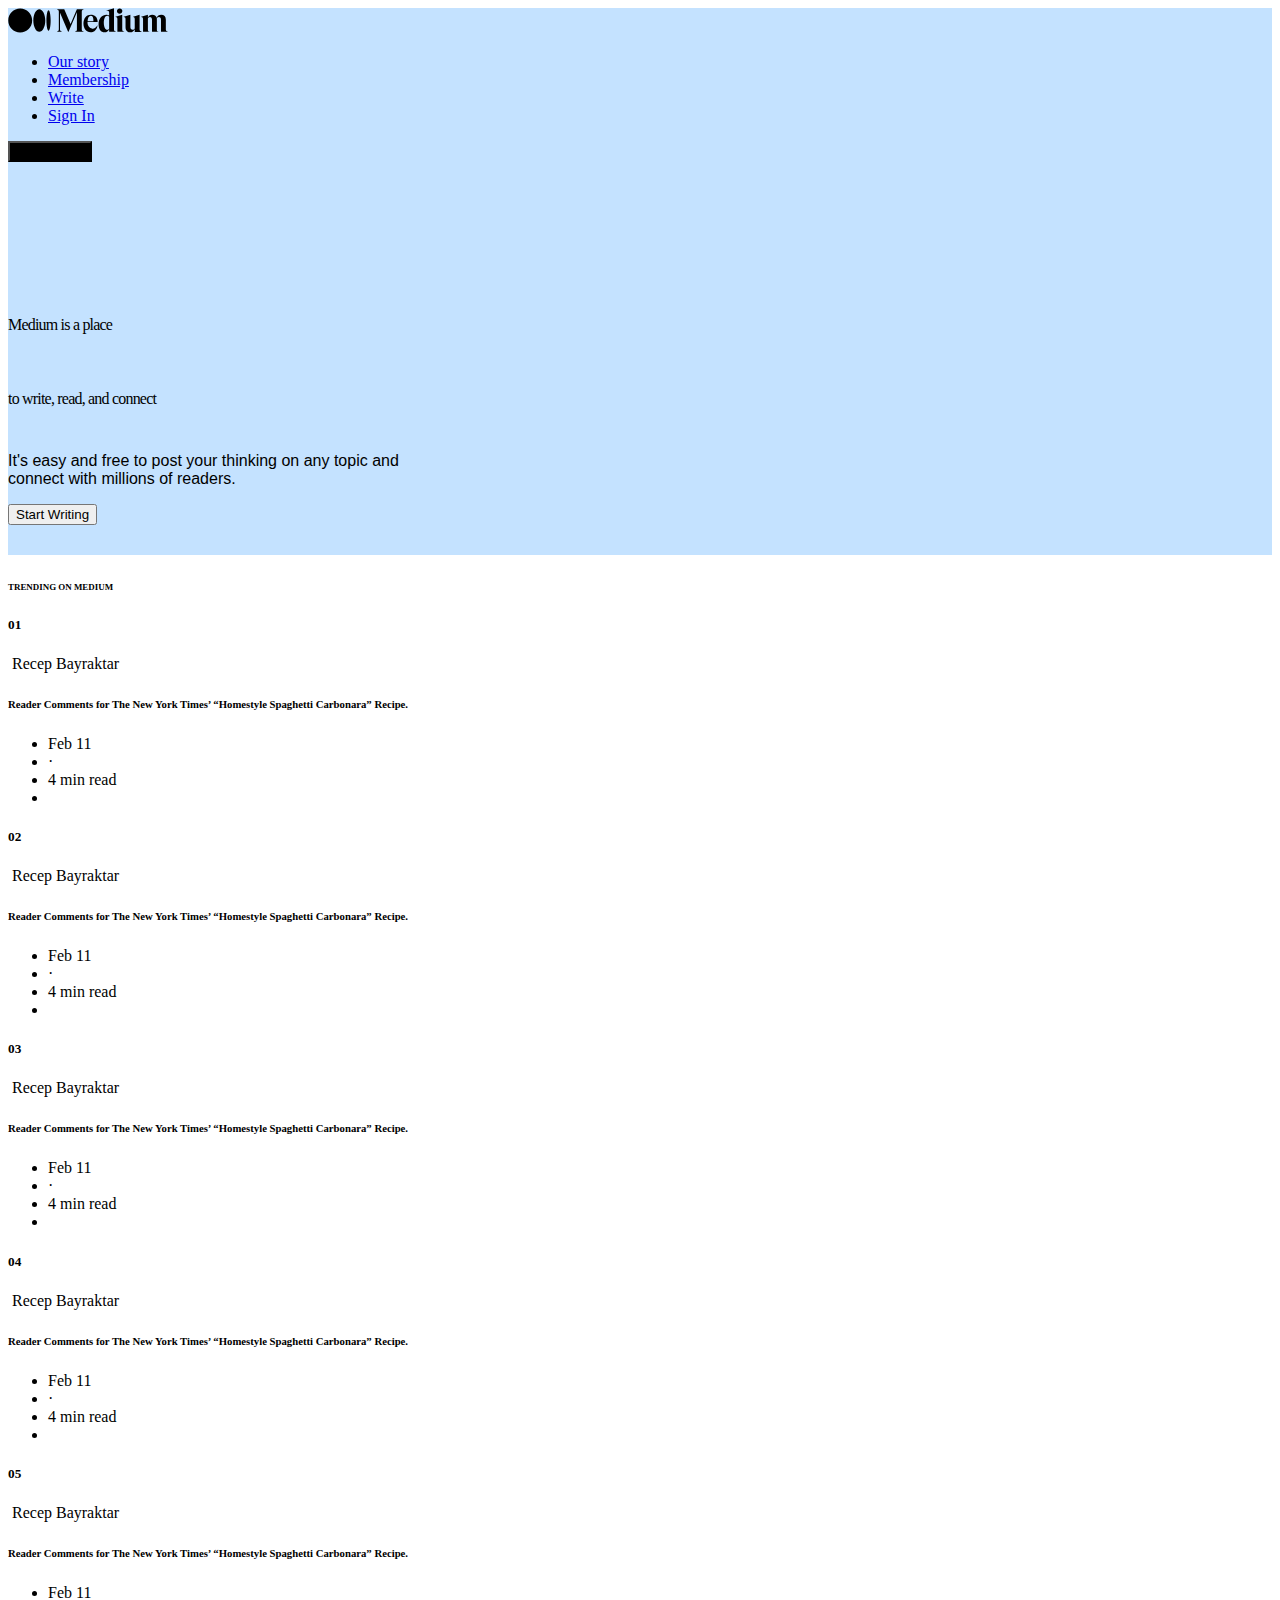
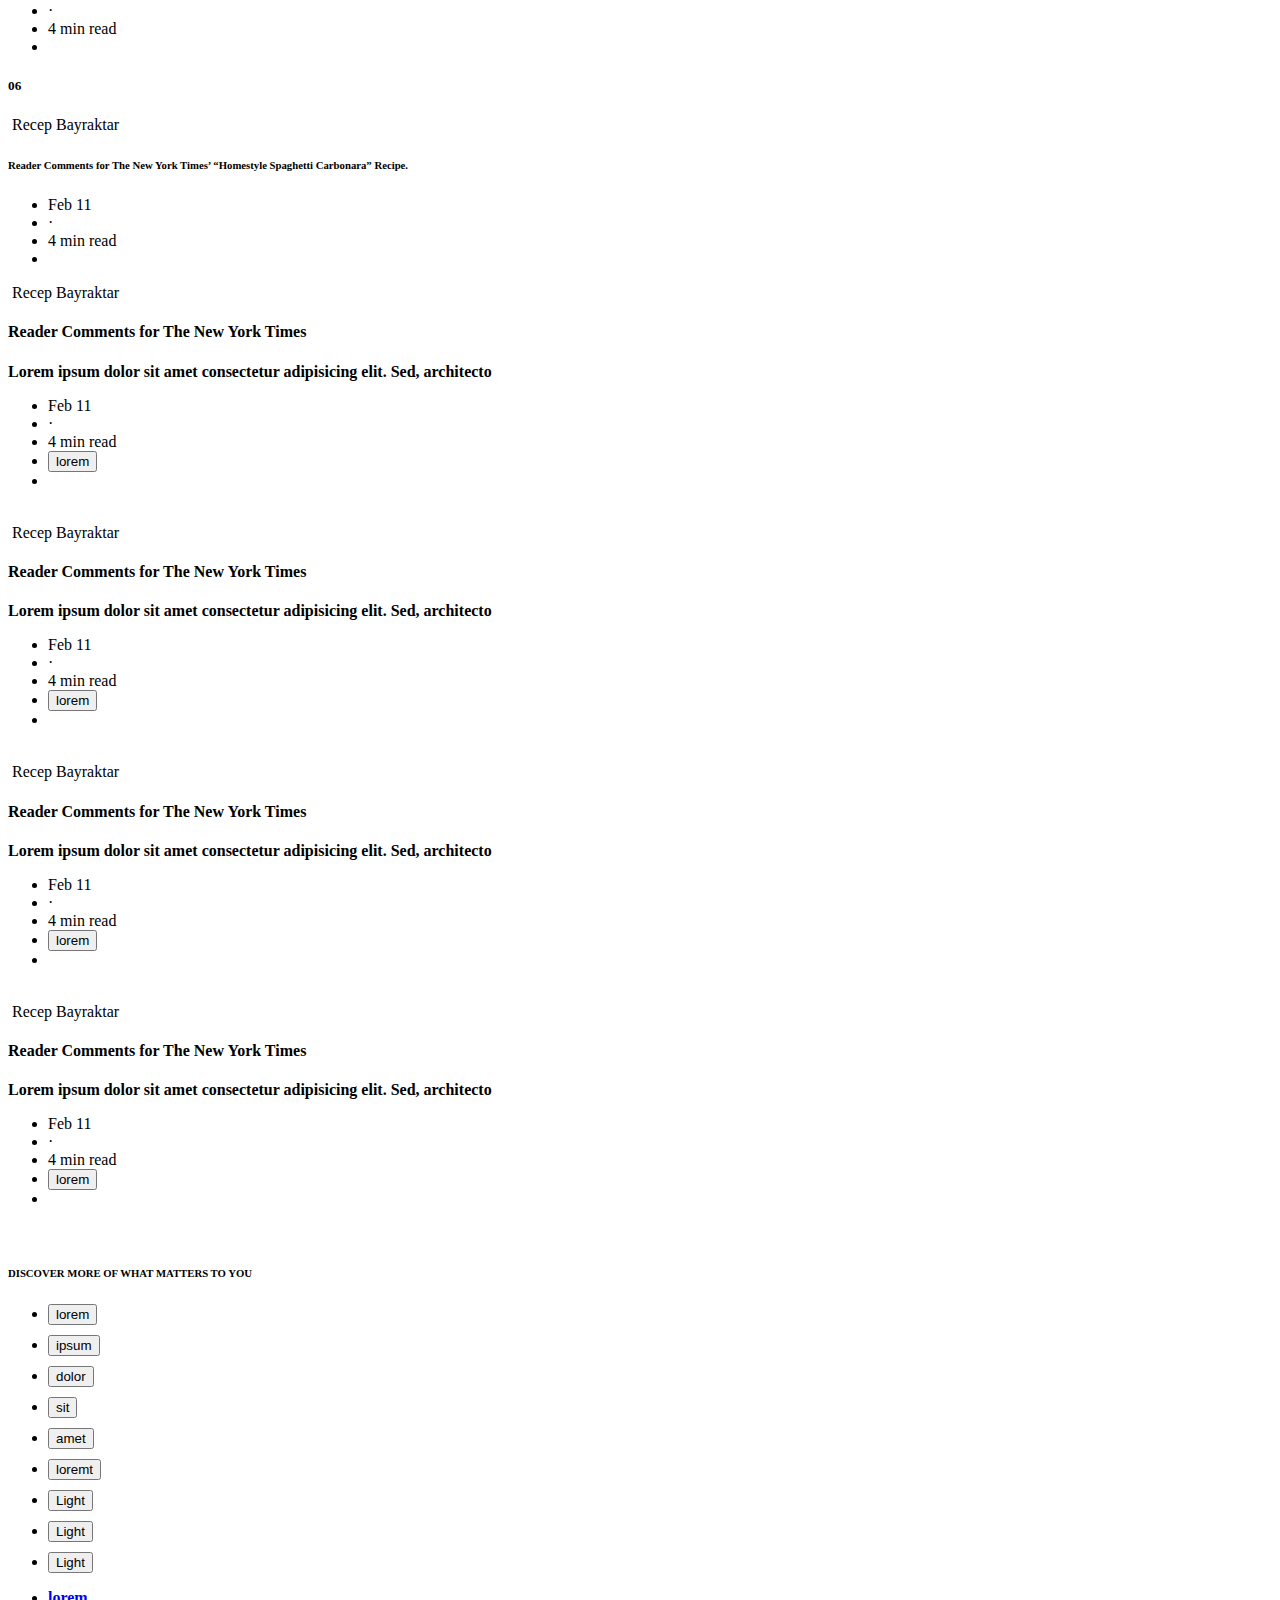
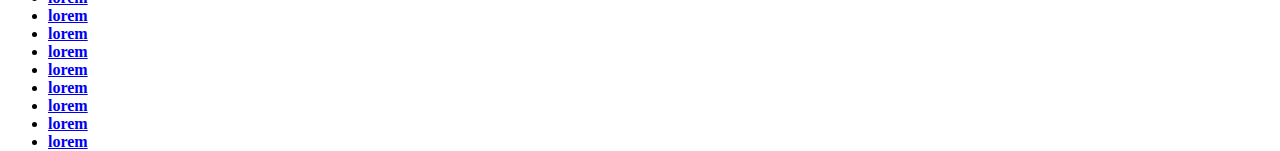
==== commit 4f0771f3: "Deleted container and added offset" ====
--- a/index.html
+++ b/index.html
@@ -22,47 +22,48 @@
 </head>
 <body>
   
-  <nav  class="navbar navbar-expand fixed-top background-blue border-bottom border-dark py-2">
-    <div class="container">
-      <svg width="160px" src="/Medium.svg" viewBox="0 0 3940 610" class="bn bo"><path d="M594.79 308.2c0 163.76-131.85 296.52-294.5 296.52S5.8 472 5.8 308.2 137.65 11.69 300.29 11.69s294.5 132.75 294.5 296.51M917.86 308.2c0 154.16-65.93 279.12-147.25 279.12s-147.25-125-147.25-279.12S689.29 29.08 770.61 29.08s147.25 125 147.25 279.12M1050 308.2c0 138.12-23.19 250.08-51.79 250.08s-51.79-112-51.79-250.08 23.19-250.08 51.8-250.08S1050 170.09 1050 308.2M1862.77 37.4l.82-.18v-6.35h-167.48l-155.51 365.5-155.51-365.5h-180.48v6.35l.81.18c30.57 6.9 46.09 17.19 46.09 54.3v434.45c0 37.11-15.58 47.4-46.15 54.3l-.81.18V587H1327v-6.35l-.81-.18c-30.57-6.9-46.09-17.19-46.09-54.3V116.9L1479.87 587h11.33l205.59-483.21V536.9c-2.62 29.31-18 38.36-45.68 44.61l-.82.19v6.3h213.3v-6.3l-.82-.19c-27.71-6.25-43.46-15.3-46.08-44.61l-.14-445.2h.14c0-37.11 15.52-47.4 46.08-54.3m97.43 287.8c3.49-78.06 31.52-134.4 78.56-135.37 14.51.24 26.68 5 36.14 14.16 20.1 19.51 29.55 60.28 28.09 121.21zm-2.11 22h250v-1.05c-.71-59.69-18-106.12-51.34-138-28.82-27.55-71.49-42.71-116.31-42.71h-1c-23.26 0-51.79 5.64-72.09 15.86-23.11 10.7-43.49 26.7-60.45 47.7-27.3 33.83-43.84 79.55-47.86 130.93-.13 1.54-.24 3.08-.35 4.62s-.18 2.92-.25 4.39a332.64 332.64 0 0 0-.36 21.69C1860.79 507 1923.65 600 2035.3 600c98 0 155.07-71.64 169.3-167.8l-7.19-2.53c-25 51.68-69.9 83-121 79.18-69.76-5.22-123.2-75.95-118.35-161.63m532.69 157.68c-8.2 19.45-25.31 30.15-48.24 30.15s-43.89-15.74-58.78-44.34c-16-30.7-24.42-74.1-24.42-125.51 0-107 33.28-176.21 84.79-176.21 21.57 0 38.55 10.7 46.65 29.37zm165.84 76.28c-30.57-7.23-46.09-18-46.09-57V5.28L2424.77 60v6.7l1.14-.09c25.62-2.07 43 1.47 53.09 10.79 7.9 7.3 11.75 18.5 11.75 34.26v71.14c-18.31-11.69-40.09-17.38-66.52-17.38-53.6 0-102.59 22.57-137.92 63.56-36.83 42.72-56.3 101.1-56.3 168.81C2230 518.72 2289.53 600 2378.13 600c51.83 0 93.53-28.4 112.62-76.3V588h166.65v-6.66zm159.29-505.33c0-37.76-28.47-66.24-66.24-66.24-37.59 0-67 29.1-67 66.24s29.44 66.24 67 66.24c37.77 0 66.24-28.48 66.24-66.24m43.84 505.33c-30.57-7.23-46.09-18-46.09-57h-.13V166.65l-166.66 47.85v6.5l1 .09c36.06 3.21 45.93 15.63 45.93 57.77V588h166.8v-6.66zm427.05 0c-30.57-7.23-46.09-18-46.09-57V166.65L3082 212.92v6.52l.94.1c29.48 3.1 38 16.23 38 58.56v226c-9.83 19.45-28.27 31-50.61 31.78-36.23 0-56.18-24.47-56.18-68.9V166.66l-166.66 47.85V221l1 .09c36.06 3.2 45.94 15.62 45.94 57.77v191.27a214.48 214.48 0 0 0 3.47 39.82l3 13.05c14.11 50.56 51.08 77 109 77 49.06 0 92.06-30.37 111-77.89v66h166.66v-6.66zM3934.2 588v-6.67l-.81-.19c-33.17-7.65-46.09-22.07-46.09-51.43v-243.2c0-75.83-42.59-121.09-113.93-121.09-52 0-95.85 30.05-112.73 76.86-13.41-49.6-52-76.86-109.06-76.86-50.12 0-89.4 26.45-106.25 71.13v-69.87l-166.66 45.89v6.54l1 .09c35.63 3.16 45.93 15.94 45.93 57V588h155.5v-6.66l-.82-.2c-26.46-6.22-35-17.56-35-46.66V255.72c7-16.35 21.11-35.72 49-35.72 34.64 0 52.2 24 52.2 71.28V588h155.54v-6.66l-.82-.2c-26.46-6.22-35-17.56-35-46.66v-248a160.45 160.45 0 0 0-2.2-27.68c7.42-17.77 22.34-38.8 51.37-38.8 35.13 0 52.2 23.31 52.2 71.28V588z"></path></svg>
-
-    <div class="collapse navbar-collapse" id="navbarNav">
-      <ul class="navbar-nav ml-auto">
-        <li class="nav-item">
-          <a class="nav-link text-dark d-none d-md-block" href="#">Our story</a>
-        </li>
-        <li class="nav-item">
-          <a class="nav-link text-dark d-none d-md-block" href="#">Membership</a>
-        </li>
-        <li class="nav-item">
-          <a class="nav-link text-dark d-none d-md-block" href="#">Write</a>
-        </li>
-        <li class="nav-item">
-          <a class="nav-link text-dark" href="#">Sign In</a>
-        </li>
-      </ul>
-      <button type="button" class="btn text-light rounded-pill ml-3" style="background-color: black;">Get Started</button>
+<nav  class="navbar navbar-expand fixed-top background-blue border-bottom border-dark py-3">
+    <div class="col-md-10 offset-md-1 ">
+      <div class="collapse navbar-collapse" id="navbarNav">
+        <a href="" class="navbar-brand">
+          <svg width="160px"  viewBox="0 0 3940 610" class="bn bo"><path d="M594.79 308.2c0 163.76-131.85 296.52-294.5 296.52S5.8 472 5.8 308.2 137.65 11.69 300.29 11.69s294.5 132.75 294.5 296.51M917.86 308.2c0 154.16-65.93 279.12-147.25 279.12s-147.25-125-147.25-279.12S689.29 29.08 770.61 29.08s147.25 125 147.25 279.12M1050 308.2c0 138.12-23.19 250.08-51.79 250.08s-51.79-112-51.79-250.08 23.19-250.08 51.8-250.08S1050 170.09 1050 308.2M1862.77 37.4l.82-.18v-6.35h-167.48l-155.51 365.5-155.51-365.5h-180.48v6.35l.81.18c30.57 6.9 46.09 17.19 46.09 54.3v434.45c0 37.11-15.58 47.4-46.15 54.3l-.81.18V587H1327v-6.35l-.81-.18c-30.57-6.9-46.09-17.19-46.09-54.3V116.9L1479.87 587h11.33l205.59-483.21V536.9c-2.62 29.31-18 38.36-45.68 44.61l-.82.19v6.3h213.3v-6.3l-.82-.19c-27.71-6.25-43.46-15.3-46.08-44.61l-.14-445.2h.14c0-37.11 15.52-47.4 46.08-54.3m97.43 287.8c3.49-78.06 31.52-134.4 78.56-135.37 14.51.24 26.68 5 36.14 14.16 20.1 19.51 29.55 60.28 28.09 121.21zm-2.11 22h250v-1.05c-.71-59.69-18-106.12-51.34-138-28.82-27.55-71.49-42.71-116.31-42.71h-1c-23.26 0-51.79 5.64-72.09 15.86-23.11 10.7-43.49 26.7-60.45 47.7-27.3 33.83-43.84 79.55-47.86 130.93-.13 1.54-.24 3.08-.35 4.62s-.18 2.92-.25 4.39a332.64 332.64 0 0 0-.36 21.69C1860.79 507 1923.65 600 2035.3 600c98 0 155.07-71.64 169.3-167.8l-7.19-2.53c-25 51.68-69.9 83-121 79.18-69.76-5.22-123.2-75.95-118.35-161.63m532.69 157.68c-8.2 19.45-25.31 30.15-48.24 30.15s-43.89-15.74-58.78-44.34c-16-30.7-24.42-74.1-24.42-125.51 0-107 33.28-176.21 84.79-176.21 21.57 0 38.55 10.7 46.65 29.37zm165.84 76.28c-30.57-7.23-46.09-18-46.09-57V5.28L2424.77 60v6.7l1.14-.09c25.62-2.07 43 1.47 53.09 10.79 7.9 7.3 11.75 18.5 11.75 34.26v71.14c-18.31-11.69-40.09-17.38-66.52-17.38-53.6 0-102.59 22.57-137.92 63.56-36.83 42.72-56.3 101.1-56.3 168.81C2230 518.72 2289.53 600 2378.13 600c51.83 0 93.53-28.4 112.62-76.3V588h166.65v-6.66zm159.29-505.33c0-37.76-28.47-66.24-66.24-66.24-37.59 0-67 29.1-67 66.24s29.44 66.24 67 66.24c37.77 0 66.24-28.48 66.24-66.24m43.84 505.33c-30.57-7.23-46.09-18-46.09-57h-.13V166.65l-166.66 47.85v6.5l1 .09c36.06 3.21 45.93 15.63 45.93 57.77V588h166.8v-6.66zm427.05 0c-30.57-7.23-46.09-18-46.09-57V166.65L3082 212.92v6.52l.94.1c29.48 3.1 38 16.23 38 58.56v226c-9.83 19.45-28.27 31-50.61 31.78-36.23 0-56.18-24.47-56.18-68.9V166.66l-166.66 47.85V221l1 .09c36.06 3.2 45.94 15.62 45.94 57.77v191.27a214.48 214.48 0 0 0 3.47 39.82l3 13.05c14.11 50.56 51.08 77 109 77 49.06 0 92.06-30.37 111-77.89v66h166.66v-6.66zM3934.2 588v-6.67l-.81-.19c-33.17-7.65-46.09-22.07-46.09-51.43v-243.2c0-75.83-42.59-121.09-113.93-121.09-52 0-95.85 30.05-112.73 76.86-13.41-49.6-52-76.86-109.06-76.86-50.12 0-89.4 26.45-106.25 71.13v-69.87l-166.66 45.89v6.54l1 .09c35.63 3.16 45.93 15.94 45.93 57V588h155.5v-6.66l-.82-.2c-26.46-6.22-35-17.56-35-46.66V255.72c7-16.35 21.11-35.72 49-35.72 34.64 0 52.2 24 52.2 71.28V588h155.54v-6.66l-.82-.2c-26.46-6.22-35-17.56-35-46.66v-248a160.45 160.45 0 0 0-2.2-27.68c7.42-17.77 22.34-38.8 51.37-38.8 35.13 0 52.2 23.31 52.2 71.28V588z"></path></svg>
+        </a>
+        <ul class="navbar-nav ml-auto">
+          <li class="nav-item">
+            <a class="nav-link text-dark d-none d-md-block" href="#">Our story</a>
+          </li>
+          <li class="nav-item">
+            <a class="nav-link text-dark d-none d-md-block" href="#">Membership</a>
+          </li>
+          <li class="nav-item">
+            <a class="nav-link text-dark d-none d-md-block" href="#">Write</a>
+          </li>
+          <li class="nav-item">
+            <a class="nav-link text-dark" href="#">Sign In</a>
+          </li>
+        </ul>
+        <button type="button" class="btn text-light rounded-pill ml-3" style="background-color: black;">Get Started</button>
+      </div>
     </div>
-    </div>
-  </nav> <!--NAVBAR END-->
+</nav> <!--NAVBAR END-->
 
   <div class="border-bottom border-dark background-blue"> 
-    <div class="container section-padding">
+    <div class="col-md-10 offset-md-1 section-padding" >
       <div class="row text-background">
         <div class="col-sm-6">
-          <p class="display-4" style="font-family: Georgia, 'Times New Roman', Times, serif;">Medium is a place to write, read, and connect</p>
-          <p class="display-5" style="font-family:Arial, Helvetica, sans-serif">Lorem ipsum dolor sit amet consectetur adipisicing elit. Omnis, cum. Lorem ipsum dolor sit amet.</p>
-          <button type="button" class="btn  rounded-pill border-dark mr-auto" style="background-color: rgb(255, 255, 255);">Start Writing</button>
+          <p class="display-3 main-text">Medium is a place <br> to write, read, and connect</p>
+          <p class="display-5" style="font-family:Arial, Helvetica, sans-serif">It's easy and free to post your thinking on any topic and <br> connect with millions of readers.</p>
+          <button type="button" class="btn bg-light rounded-pill border-dark mr-auto">Start Writing</button>
         </div>
       </div>
     </div>
   </div>
 
   <div class="mb-5 pb-3 mt-5" > <!--CONTAINER START-->
-    <div class="container">
-      <div class="row border-bottom" style="top:50px;position: relative;" > <!--MID TRENDING ARTICLES START-->
+    <div class="col-md-10 offset-md-1">
+      <div class="row border-bottom"> <!--MID TRENDING ARTICLES START-->
         <div class="col-12 mb-2">
-          <h6> <i class="fa-solid fa-coffee fa-sm"></i> <small><strong> TRENDING ON MEDIUM</strong></small></h6>
+          <h6> <i class="fa-solid fa-chart-line-up"></i><small><strong> TRENDING ON MEDIUM</strong></small></h6>
         </div>
       
         <article class="col-lg-4 col-md-6 col-sm-12 mb-2">
--- a/style/style.css
+++ b/style/style.css
@@ -6,11 +6,13 @@
     margin-bottom: 10px;
 }
 
-
-
+.container-padding{
+    padding-right: 150px;
+    padding-left: 150px;
+}
 
 .section-padding{
-    padding-top: 50px;
+    padding-top: 110px;
     padding-bottom: 30px;
 }
 
@@ -22,3 +24,10 @@
     background-image: url(https://miro.medium.com/max/698/4*BIK9VGjeCj2TaTDw4id2nA.png);
 }
 
+.main-text{
+    
+    font-family: Georgia, 'Times New Roman', Times, serif;
+    font-weight: 400;
+    letter-spacing: -0.05em;
+    line-height: 74px;
+}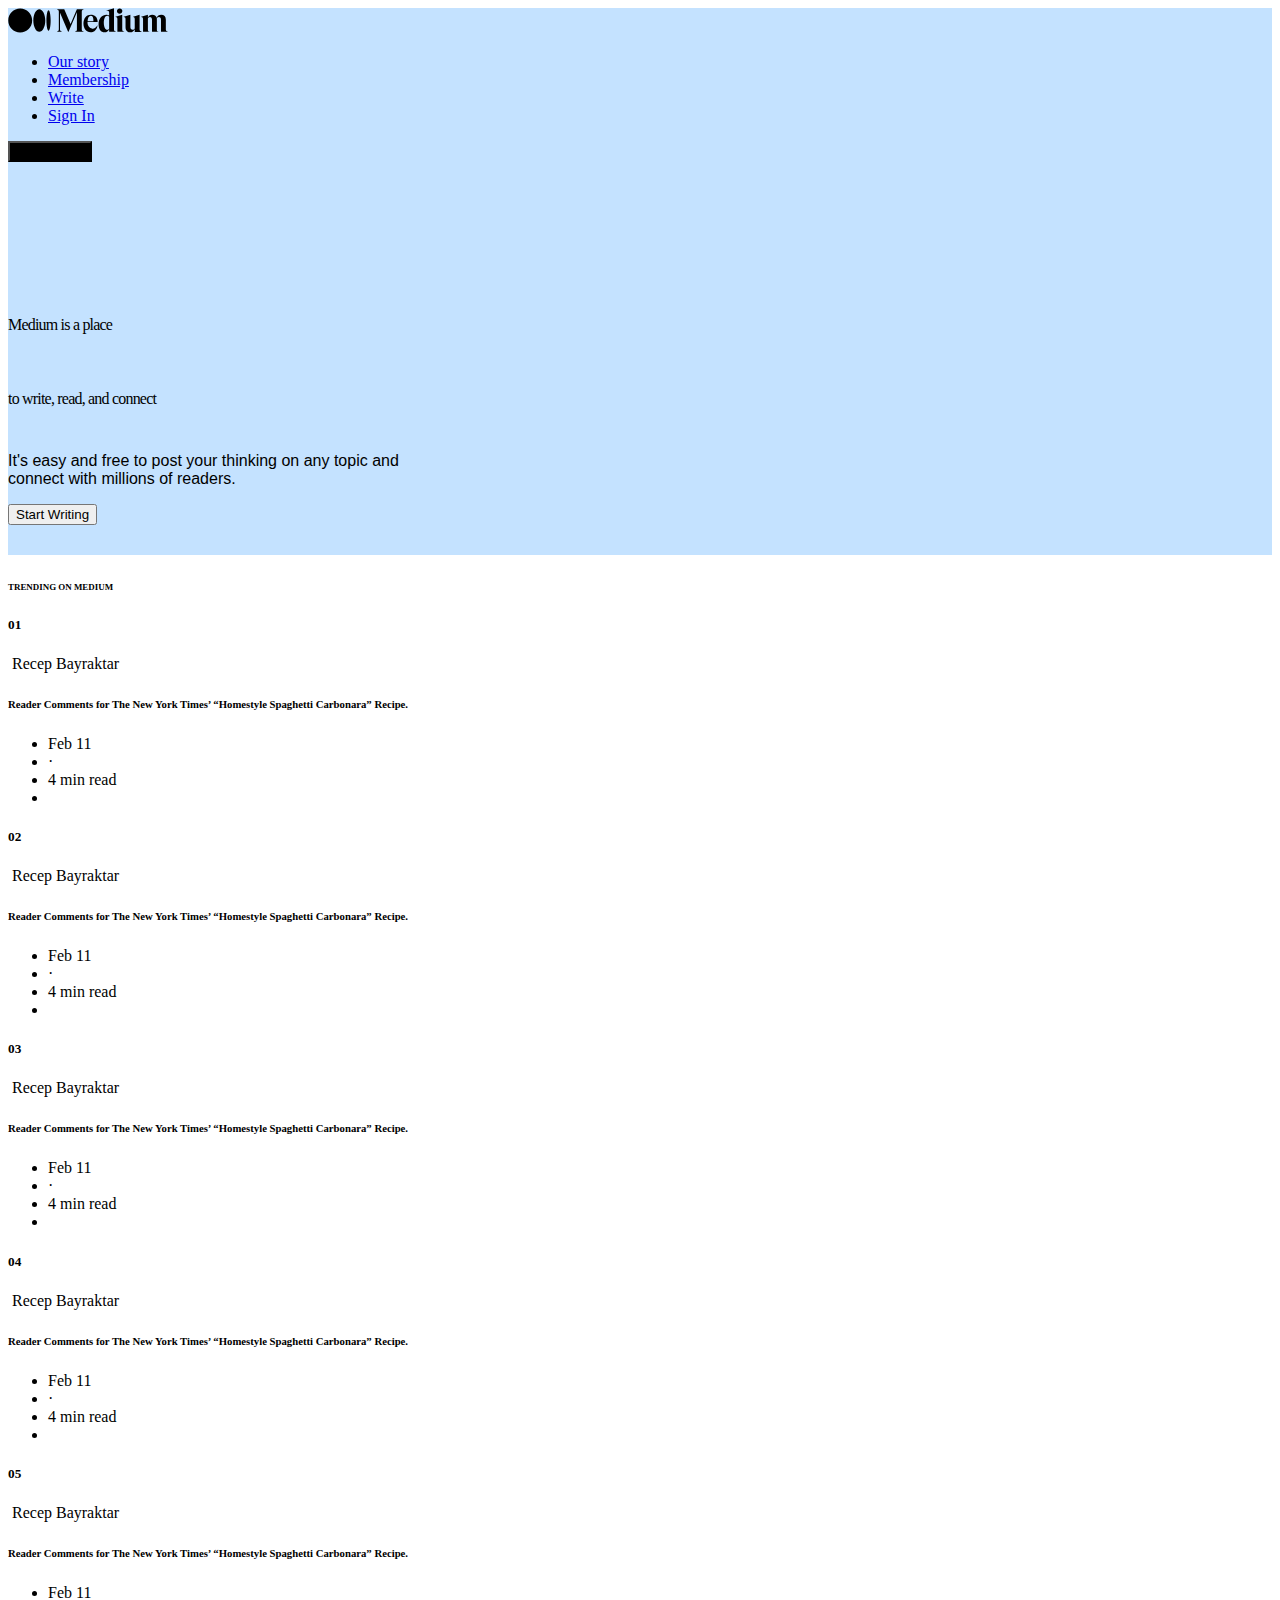
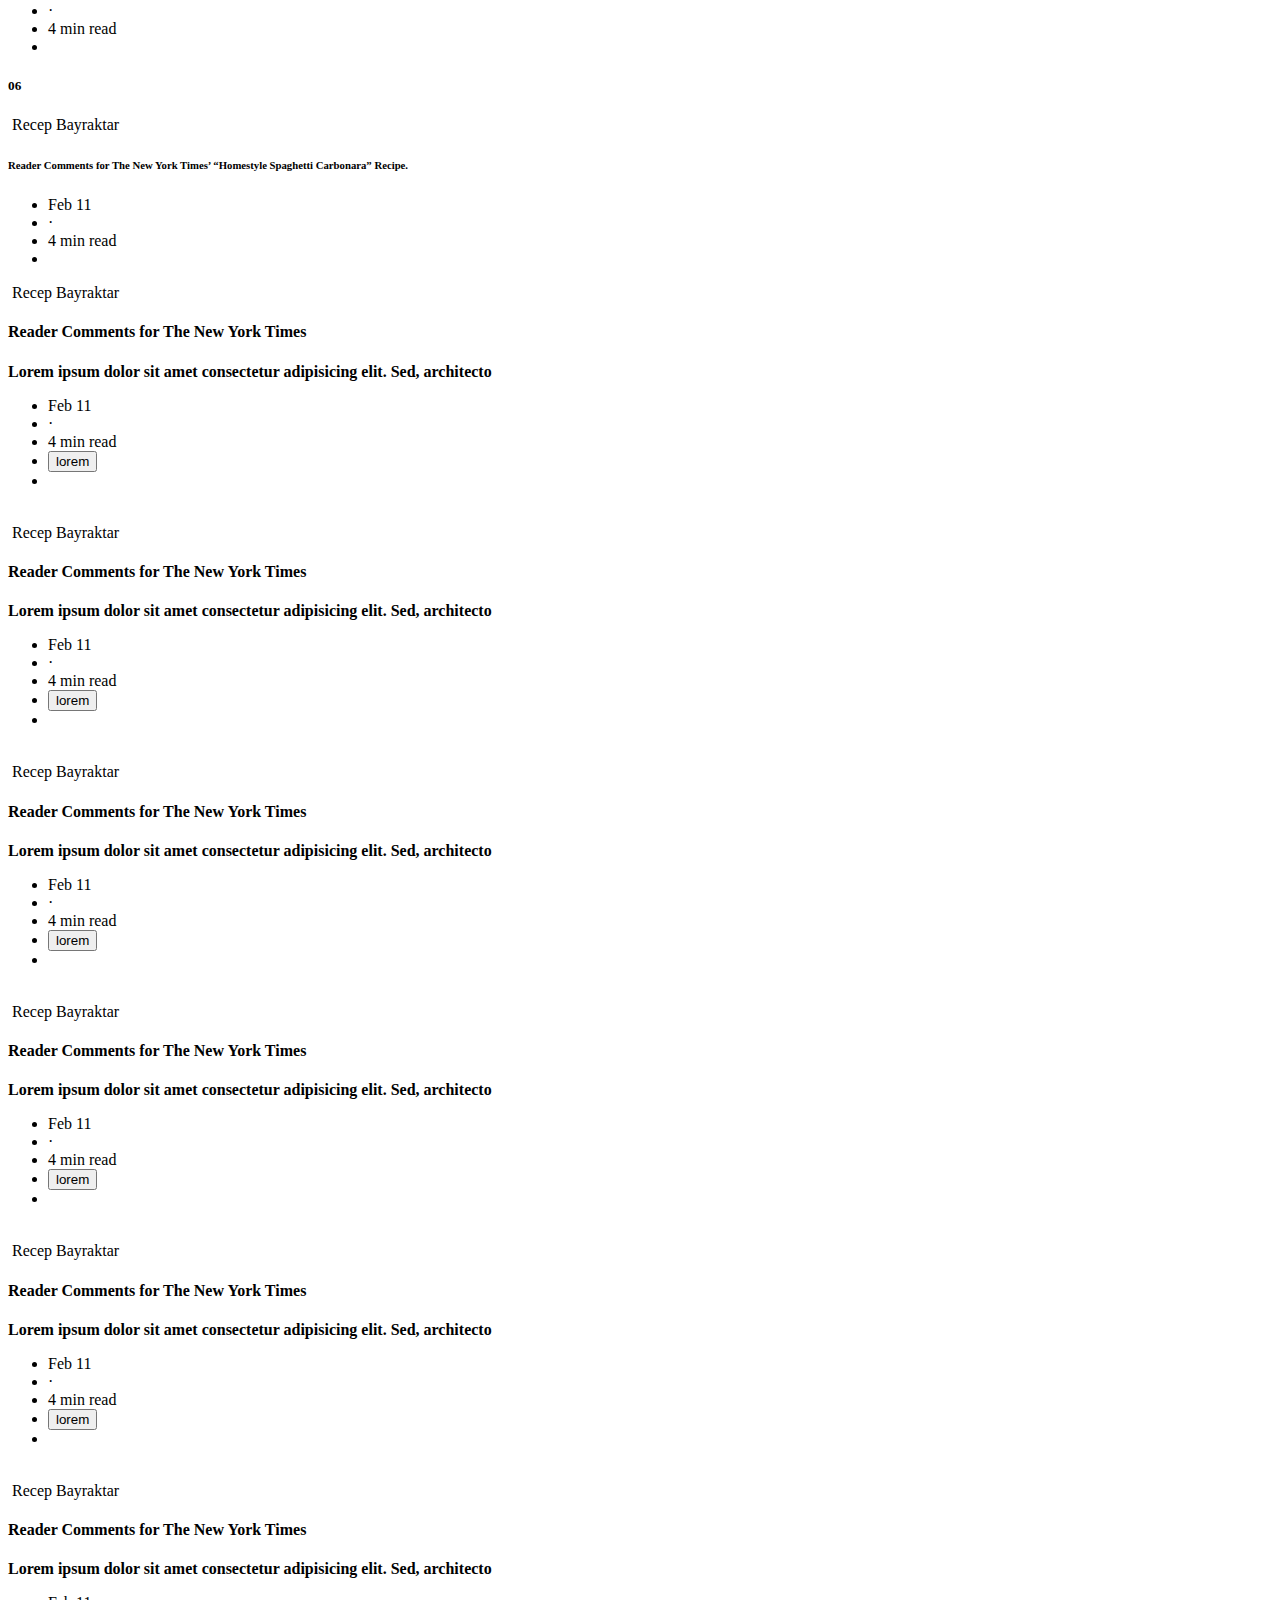
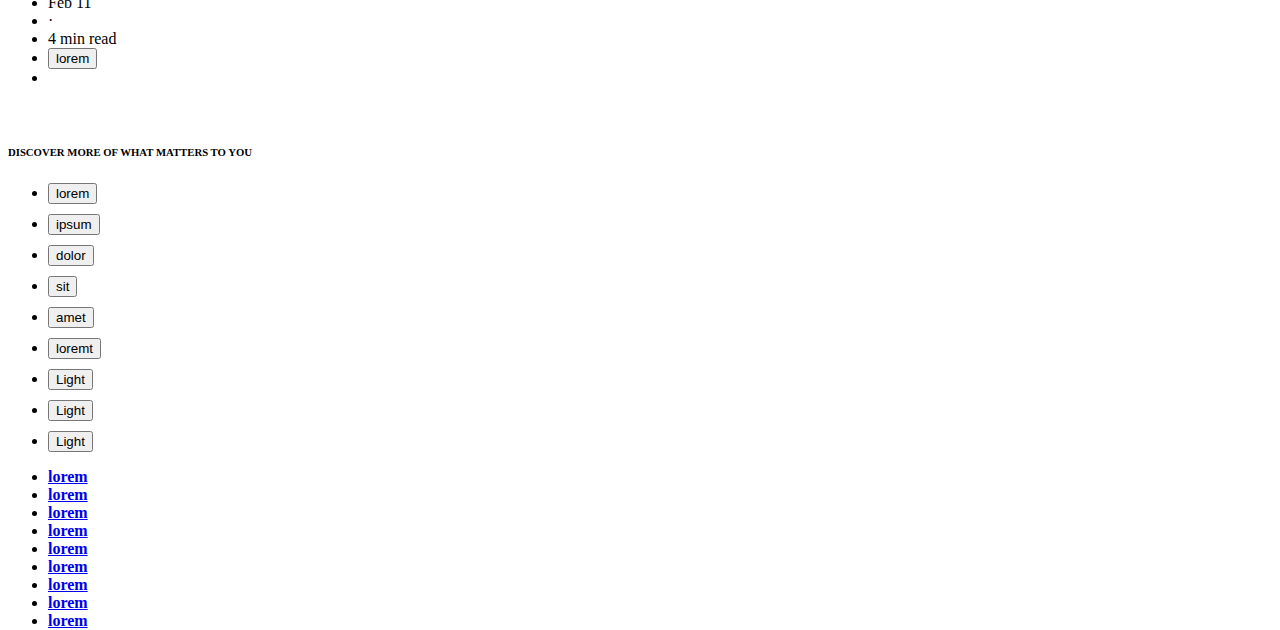
==== commit 0a27d678: "Made aside sticky" ====
--- a/index.html
+++ b/index.html
@@ -262,6 +262,48 @@
 
           <article class="row mb-3">
             <div class="col-8">
+              <img src="https://picsum.photos/id/47/20/20" class="rounded-circle" alt="">
+              <span class="small">Recep Bayraktar</span>
+              <h4 class="mt-2"><strong>Reader Comments for The New York Times</strong></h6>
+              <p class="text-black-50">
+                <strong>Lorem ipsum dolor sit amet consectetur adipisicing elit. Sed, architecto</strong>
+              </p>
+              <ul class="list-inline small">
+                <li class="list-inline-item">Feb 11</li>
+                <li class="list-inline-item">·</li>
+                <li class="list-inline-item">4 min read</li>
+                <li class="list-inline-item"><button type="button" class="btn btn-sm btn-light rounded-pill">lorem</button></li>
+                <li class="list-inline-item float-right"><i class="fas fa-bookmark"></i></li>
+              </ul>
+            </div>
+            <div class="col-4">
+              <img src="https://picsum.photos/id/257/400/300" class="img-fluid pt-sm-4" alt="">
+            </div>
+          </article>
+
+          <article class="row mb-3">
+            <div class="col-8">
+              <img src="https://picsum.photos/id/47/20/20" class="rounded-circle" alt="">
+              <span class="small">Recep Bayraktar</span>
+              <h4 class="mt-2"><strong>Reader Comments for The New York Times</strong></h6>
+              <p class="text-black-50">
+                <strong>Lorem ipsum dolor sit amet consectetur adipisicing elit. Sed, architecto</strong>
+              </p>
+              <ul class="list-inline small">
+                <li class="list-inline-item">Feb 11</li>
+                <li class="list-inline-item">·</li>
+                <li class="list-inline-item">4 min read</li>
+                <li class="list-inline-item"><button type="button" class="btn btn-sm btn-light rounded-pill">lorem</button></li>
+                <li class="list-inline-item float-right"><i class="fas fa-bookmark"></i></li>
+              </ul>
+            </div>
+            <div class="col-4">
+              <img src="https://picsum.photos/id/257/400/300" class="img-fluid pt-sm-4" alt="">
+            </div>
+          </article>
+
+          <article class="row mb-3">
+            <div class="col-8">
               <img src="https://picsum.photos/id/17/20/20" class="rounded-circle" alt="">
               <span class="small">Recep Bayraktar</span>
               <h4 class="mt-2"><strong>Reader Comments for The New York Times</strong></h6>
@@ -282,7 +324,7 @@
           </article>
         </section>
 
-        <aside style="height: 150px;" class="col-lg-4 col-sm-12 sticky-top order-lg-2 order-1 ">
+        <aside style="height: 150px;" class="col-lg-4 col-sm-12 sticky-top order-lg-2 order-1 sticky-offset">
           <div class="row border-bottom pb-2">
             <h6 class="small">
               <strong>DISCOVER MORE OF WHAT MATTERS TO YOU</strong>
--- a/style/style.css
+++ b/style/style.css
@@ -30,4 +30,8 @@
     font-weight: 400;
     letter-spacing: -0.05em;
     line-height: 74px;
-}+}
+
+.sticky-offset {
+    top: 100px;
+}
